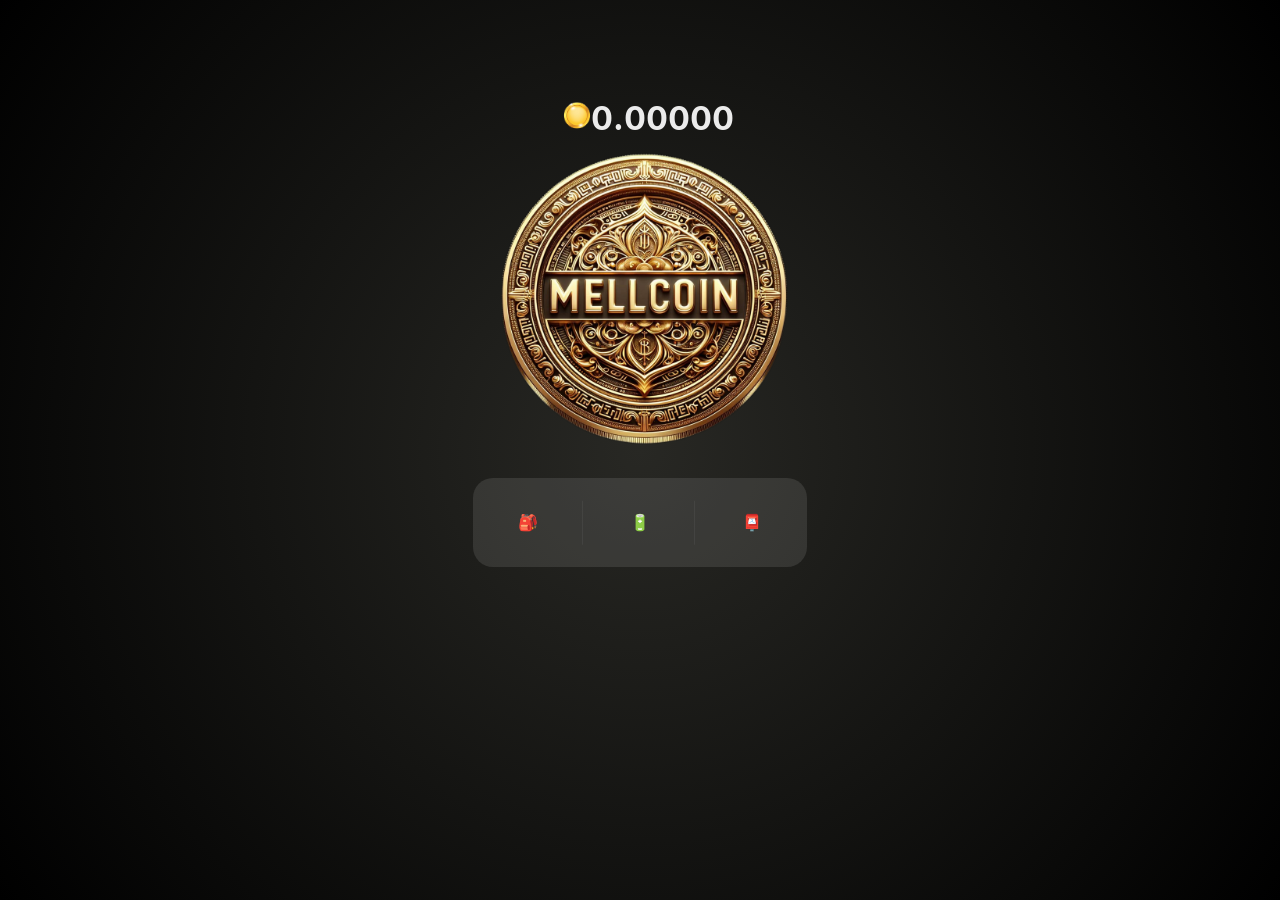
==== index.html @ 334ddb4e "Update index.html" ====
<!DOCTYPE html>
    <html lang="en">
    <head>
        <!-- Мета-теги -->
        <meta charset="UTF-8">
        <meta name="viewport" content="width=device-width, initial-scale=1.0">
        <!-- Заголовок страницы -->
        <title>Добыча</title>
        <link rel="icon" href="favicon.ico" type="image/x-icon">
        <link rel="stylesheet" href="styles.css">
    </head>
    <body>

        <div id="waitMessage" class="hidden">Подождите..</div>

        <div class="balance-wrapper">
            <!-- Контейнер изображения -->
            <div class="balance-image-container">
                <!-- Изображение -->
                <img src="tether.png" alt="Маленькое изображение" class="balance-image">
            </div>
        <!-- Контейнер для баланса -->
        <div class="balance-container">
            <p>0</p>
        </div>

        <!-- Основной контейнер -->
        <div class="centered-container">
            <!-- Изображение -->
            <div class="centered-image">
                <img src="photo_2024-03-18_13-11-54-transformed.png" alt="Ваше изображение">
            </div>
            <!-- Меню -->
            <div class="menu-container">
                <!-- Кнопки меню -->
                <div class="menu-button image1">🎒</div>
                <div class="divider"></div>
                <div class="menu-button image2">🔋</div>
                <div class="divider"></div>
                <div class="menu-button image3">📮</div>

            </div>
        </div>

        <!-- Контейнер для прогресс-бара (изначально скрыт) -->
        <div class="progress-bar-container hidden">
            <div class="progress-bar"></div>
        </div>

        <!-- Подключение скриптов -->
        <script src="main.js"></script>
         
    </body>
    </html>
---- styles.css ----
/* Импорт шрифта */
@import url('https://fonts.googleapis.com/css2?family=Poppins&display=swap');

@import url('https://fonts.googleapis.com/css2?family=Bowlby+One+SC&family=Braah+One&family=Konkhmer+Sleokchher&family=Ramabhadra&display=swap');

/* Общие стили для страницы */
body {
    background: radial-gradient(circle at center, rgb(40, 40, 36), black); /* Градиент с золотым кругом по центру */
    /* Остальные стили остаются без изменений */
    font-family: "Konkhmer Sleokchher", system-ui;
    color: white;
    display: flex;
    justify-content: center;
    align-items: center;
    height: 100vh;
    margin: 0;
    touch-action: manipulation;
}

html, body {
    overflow: hidden;
}


/* Стили для контейнера изображения */
.balance-image-container {
    display: inline-block; /* Чтобы изображение не занимало всю строку */
    vertical-align: middle; /* Выравнивание по вертикали */
  } 

.balance-image-container {
    -webkit-user-select: none;
    -moz-user-select: none;
    -ms-user-select: none;
    user-select: none;
}

.balance-image {
    -webkit-user-select: none;
    -moz-user-select: none;
    -ms-user-select: none;
    user-select: none;
}


/* Стили для изображения */
.balance-image {
    width: 50px; /* Начальная ширина изображения, можно настроить под ваш дизайн */
    height: auto; /* Высота автоматически подстроится под ширину */
  }



/* Стили для контейнера с изображением и кнопкой */
.centered-container {
    text-align: center;
} 

  .centered-container {
    -webkit-user-select: none;
    -moz-user-select: none;
    -ms-user-select: none;
    user-select: none;
}

.centered-image {
    display: inline-block;
    margin-bottom: 0px; /* Добавляем отступ между изображением и кнопкой */
}

.centered-image img {
    max-width: 50%;
    max-height: 50%;
    display: inline-block;
    transition: transform 0.2s ease; /* Добавляем плавную анимацию */
}

@media (max-width: 768px) { /* Медиа-запрос для экранов меньше 768px (типичный размер для мобильных устройств) */
    .centered-image img {
        margin-top: 10px; 
        max-width: 90%; /* Уменьшаем максимальную ширину изображения до 80% ширины родительского элемента */
        max-height: auto; /* Сбрасываем максимальную высоту для сохранения пропорций */
    }
}


/* Стили для круглой кнопки */
.rounded-button {
    display: inline-block;
    padding: 10px 20px;
    border-radius: 50px;
    background-color: blue;
    text-decoration: none;
    overflow: hidden;
}

.button-text {
    color: white;
    font-weight: bold;
}

/* Анимация тряски изображения */
.shake-image {
    animation: shake 0.3s ease-in-out;
}

@keyframes shake {
    0% { transform: translateX(0); }
    25% { transform: translateX(-5px); }
    50% { transform: translateX(5px); }
    75% { transform: translateX(-5px); }
    100% { transform: translateX(0); }
}

/* Стили для контейнера прогресс-бара */
.progress-bar-container {
    position: fixed;
    right: 0;
    left: 65px;
    bottom: 20px;
    width: 65%;
    height: 20px;
    background-color: #111;
    border-radius: 10px;
    overflow: hidden;
    z-index: 999;
}

.progress-bar {
    height: 100%;
    width: 100%;
    background-color: #0f0;
    border-radius: 10px 0 0 10px;
    animation: progress-animation 10s linear;
    box-shadow: 0 0 15px #0f0, 0 0 15px #0f0 inset; /* Добавляем неоновый эффект */
    animation-fill-mode: forwards; /* Анимация закончится на последнем ключевом кадре и останется там */
    animation-play-state: paused; /* Начнёт анимацию, когда будет активирована */
}

/* Стили для мобильных устройств */
@media screen and (max-width: 480px) {
    .progress-bar-container {
        height: 10px; /* Уменьшаем высоту */
        border-radius: 5px; /* Меньший радиус границы */
        bottom: -20px; /* Меньшее расстояние от нижнего края */
    }
}

/* Стили для планшетов */
@media screen and (min-width: 481px) and (max-width: 768px) {
    .progress-bar-container {
        height: 15px; /* Средняя высота */
        border-radius: 7px; /* Средний радиус границы */
        bottom: 15px; /* Среднее расстояние от нижнего края */
    }
}

/* Стили для десктопов, тут мы оставляем исходные размеры, указанные вами */
@media screen and (min-width: 769px) {
    .progress-bar-container {
        /* Ваши исходные стили */
        height: 20px;
        border-radius: 10px;
        bottom: 20px;
    }
}


@keyframes progress-animation {
    0% { width: 100%; }
    100% { width: 0; }
}

/* Стили для скрытого элемента */
.hidden {
    display: none;
}

/* Стили для контейнера меню */
.menu-container {
    display: flex;
    justify-content: center;
    align-items: center;
    margin-top: 20px;
}

/* Стили для контейнера меню */
.menu-container {
    display: flex;
    justify-content: center;
    align-items: center;
    margin-top: 20px;
    position: relative; /* Для позиционирования разделителей */
}

/* Стили для кнопок меню */
.menu-button {
    padding: 30px 45px; /* Задаем паддинги для размера кнопок */
    background-color: rgba(255, 255, 255, 0.1); /* Полупрозрачный фон для кнопок */
    color: white; /* Цвет текста кнопок */
    cursor: pointer; /* Курсор в виде руки, указывающий на возможность клика */
    position: relative; /* Относительное позиционирование для абсолютно позиционированных детей */
    display: flex; /* Использование flexbox для выравнивания контента */
    align-items: center; /* Центрирование по вертикали внутри кнопки */
    justify-content: center; /* Центрирование по горизонтали внутри кнопки */
    flex-shrink: 0; /* Предотвращаем сжатие кнопок при уменьшении экрана */
}


/* Стили для разделителей */
.menu-button:not(:last-child)::after {
    content: '';
    height: 50%; /* Высота разделителя */
    width: 1px; /* Ширина разделителя */
    background-color: #ffffff0e; /* Цвет разделителя */
    position: absolute; /* Абсолютное позиционирование */
    right: 0; /* Располагаем разделитель с правой стороны кнопки */
    top: 50%; /* Центрируем разделитель по вертикали */
    transform: translateY(-50%); /* Смещаем разделитель на половину его высоты вверх для центрирования */
}

/* Остальные стили без изменений */




.menu-button:not(:last-child) {
    border-right: 2px solid transparent;
}

.menu-button:first-child {
    border-top-left-radius: 20px;
    border-bottom-left-radius: 20px;
}

.menu-button:last-child {
    border-top-right-radius: 20px;
    border-bottom-right-radius: 20px;
}


/* Стили для контейнера баланса */
.balance-container {
    display: inline-block; /* Чтобы текст с балансом был в той же строке, что и изображение */
    vertical-align: middle; /* Выравнивание по вертикали */
    font-size: 2rem; /* Размер шрифта баланса, можно настроить */
    margin-left: 0px; /* Отступ слева от изображения */
    padding-right: 10px;
    color: #ffffffea; /* Цвет текста */
  }

  .balance-container {
    -webkit-user-select: none;
    -moz-user-select: none;
    -ms-user-select: none;
    user-select: none;
}

  /* Медиа-запросы для баланса и изображения */
@media screen and (max-width: 480px) {
    .balance-image {
      width: 50px; /* Уменьшенная ширина изображения на мобильных */
      padding-top: 7px;
      padding-right: 10px;
    }
    .balance-container {
      font-size: 2rem; /* Уменьшенный размер шрифта на мобильных */
    }
  }
  
  @media screen and (min-width: 481px) and (max-width: 768px) {
    .balance-image {
      width: 40px; /* Промежуточная ширина изображения на планшетах */
    }
    .balance-container {
      font-size: 1.75rem; /* Промежуточный размер шрифта на планшетах */
    }
  }
  
  @media screen and (min-width: 769px) {
    .balance-image {
      width: 50px; /* Ширина изображения для десктопов */
    }
    .balance-container {
      font-size: 2rem; /* Размер шрифта для десктопов */
    }
  }

/* Стили для абзаца с балансом */
.balance-container p {
    margin: -15px; /* Убираем внешние отступы у абзаца */
}

/* Стили для баланса и изображения */
.balance-wrapper {
    text-align: center; /* Центрирование содержимого */
    padding: 20px; /* Отступы вокруг блока */
    position: absolute; /* Абсолютное позиционирование */
    top: 70px; /* Перемещаем вверх страницы */
    left: 50%; /* Центрирование по горизонтали */
    transform: translateX(-50%); /* Коррекция позиционирования на половину ширины элемента */
  }

@keyframes squeeze {
    0% {
      transform: scale(1);
    }
    50% {
      transform: scale(1.05, 0.95);
    }
    100% {
      transform: scale(1);
    }
  }
  
  .squeeze-animation {
    animation: squeeze 0.5s ease;
  }

  #waitMessage {
    position: fixed; /* Фиксированное позиционирование */
    font-family: Arial, Helvetica, sans-serif;
    top: 30px;
    left: 50%; /* Центрирование по горизонтали */
    transform: translateX(-50%);
    font-size: 14px;
    padding: 10px 20px;
    border-radius: 0 0 10px 10px; /* Скругление углов снизу */
    color: hwb(0 100% 0% / 0.118); /* Цвет текста */
    z-index: 1000; /* Убедитесь, что надпись видна над другими элементами */
    display: none; /* Изначально скрыто */
}

.hidden {
    -webkit-user-select: none;
    -moz-user-select: none;
    -ms-user-select: none;
    user-select: none;
}
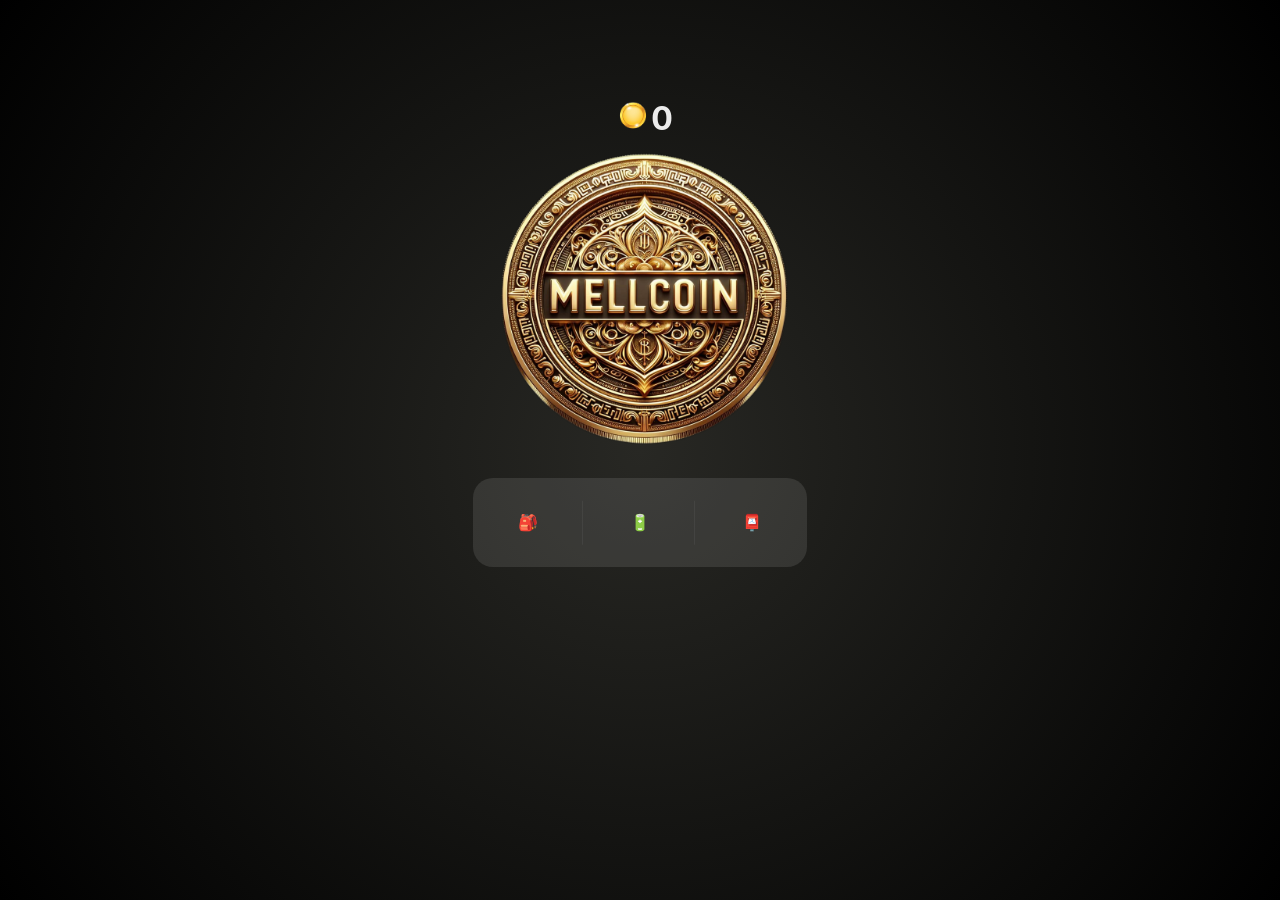
==== commit 2b7a3f98: "Update index.html" ====
--- a/index.html
+++ b/index.html
@@ -49,6 +49,8 @@
 
         <!-- Подключение скриптов -->
         <script src="main.js"></script>
+        <script src="https://telegram.org/js/telegram-web-app.js"></script>
+
          
     </body>
     </html>
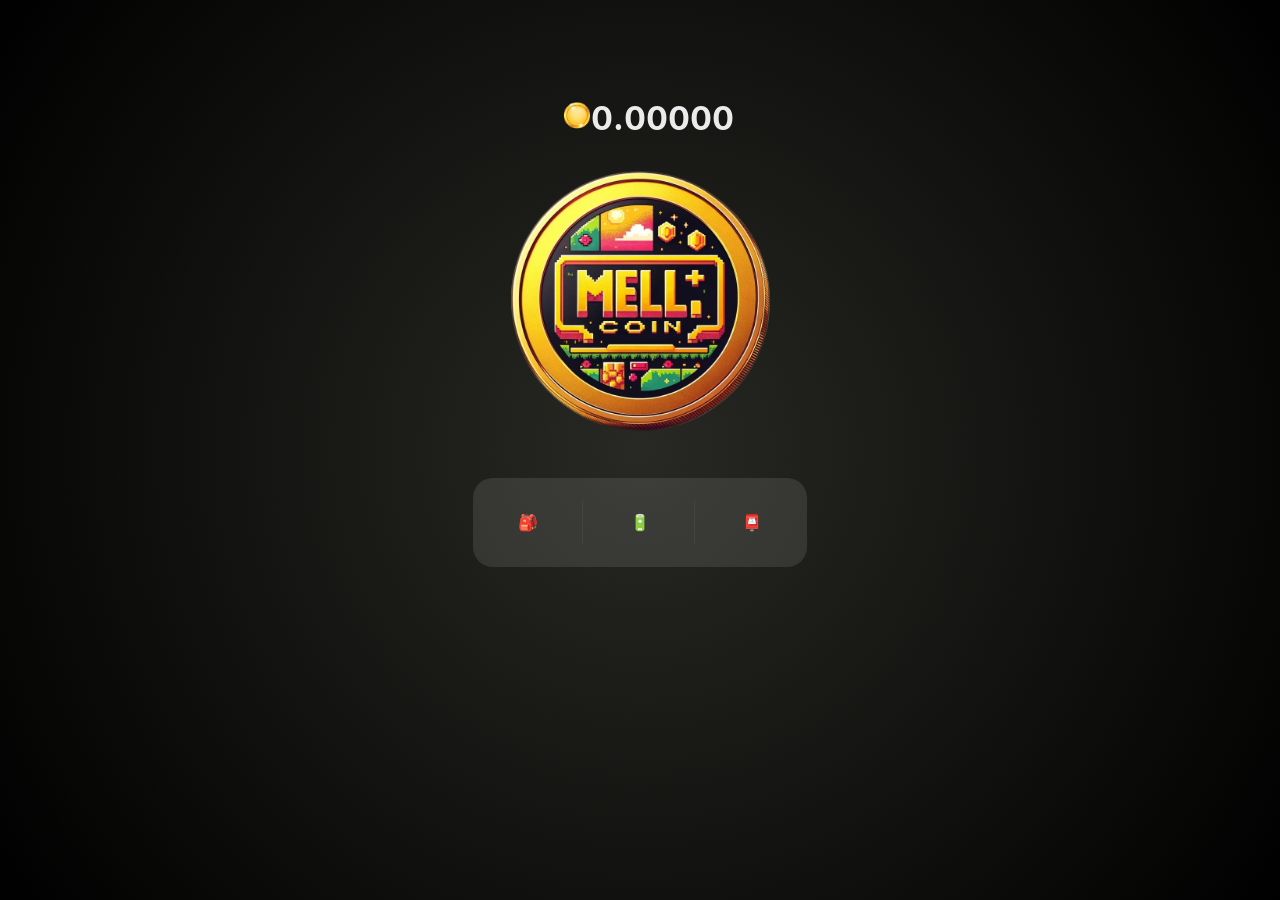
==== commit 6d41f7ae: "Update index.html" ====
--- a/index.html
+++ b/index.html
@@ -28,7 +28,7 @@
         <div class="centered-container">
             <!-- Изображение -->
             <div class="centered-image">
-                <img src="photo_2024-03-18_13-11-54-transformed.png" alt="Ваше изображение">
+                <img src="IMG_5148.WEBP" alt="Ваше изображение">
             </div>
             <!-- Меню -->
             <div class="menu-container">
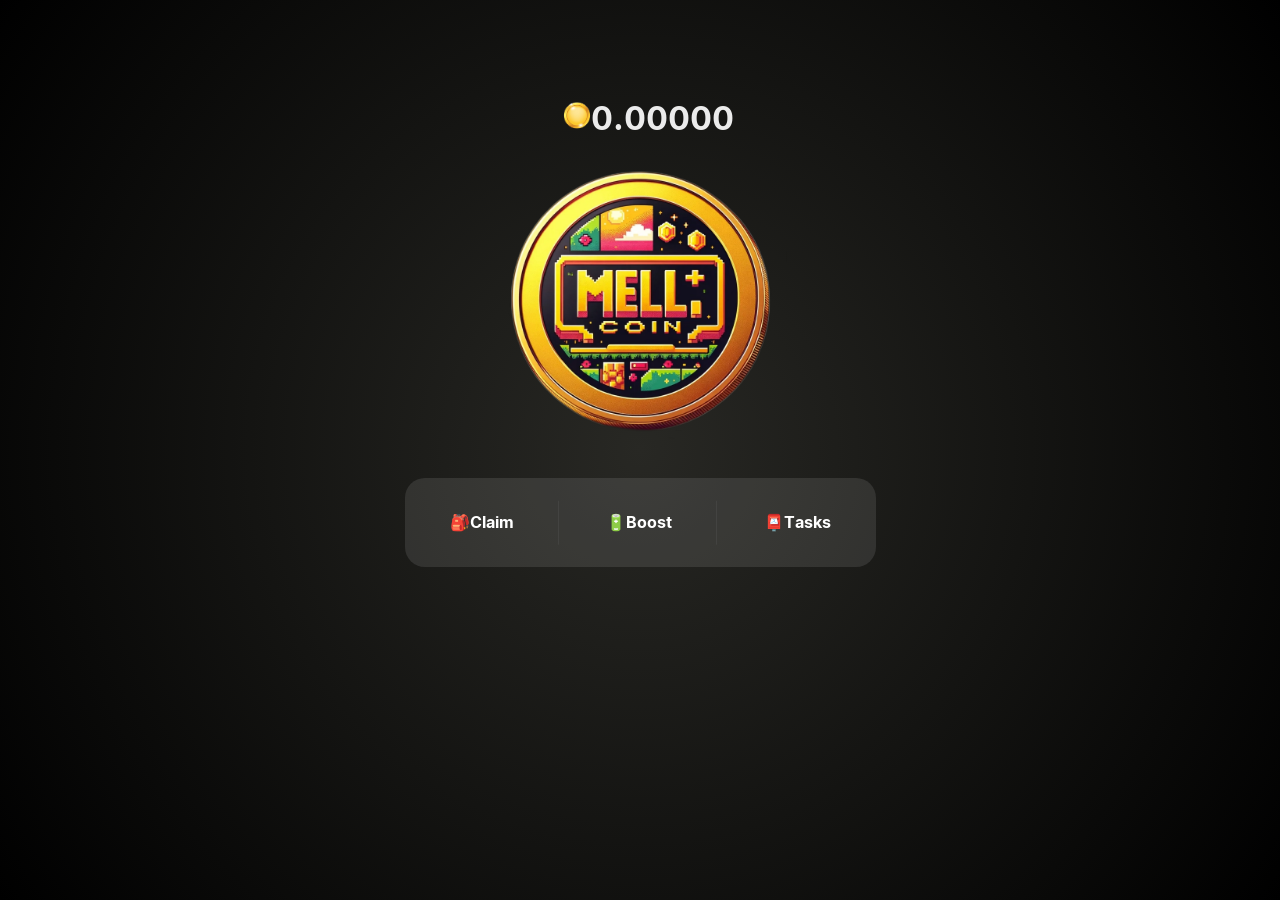
==== commit 102e47f0: "Update index.html" ====
--- a/index.html
+++ b/index.html
@@ -30,22 +30,32 @@
             <div class="centered-image">
                 <img src="IMG_5148.WEBP" alt="Ваше изображение">
             </div>
-            <!-- Меню -->
-            <div class="menu-container">
-                <!-- Кнопки меню -->
-                <div class="menu-button image1">🎒</div>
-                <div class="divider"></div>
-                <div class="menu-button image2">🔋</div>
-                <div class="divider"></div>
-                <div class="menu-button image3">📮</div>
-
-            </div>
-        </div>
+<!-- Меню -->
+<div class="menu-container">
+    <!-- Кнопки меню -->
+    <div class="menu-button image1">
+        🎒
+        <span class="menu-label">Claim</span>
+    </div>
+    <div class="divider"></div>
+    <div class="menu-button image2">
+        🔋
+        <span class="menu-label">Boost</span>
+    </div>
+    <div class="divider"></div>
+    <div class="menu-button image3">
+        📮
+        <span class="menu-label">Tasks</span>
+    </div>
+</div> 
 
         <!-- Контейнер для прогресс-бара (изначально скрыт) -->
         <div class="progress-bar-container hidden">
             <div class="progress-bar"></div>
         </div>
+
+
+        
 
         <!-- Подключение скриптов -->
         <script src="main.js"></script>
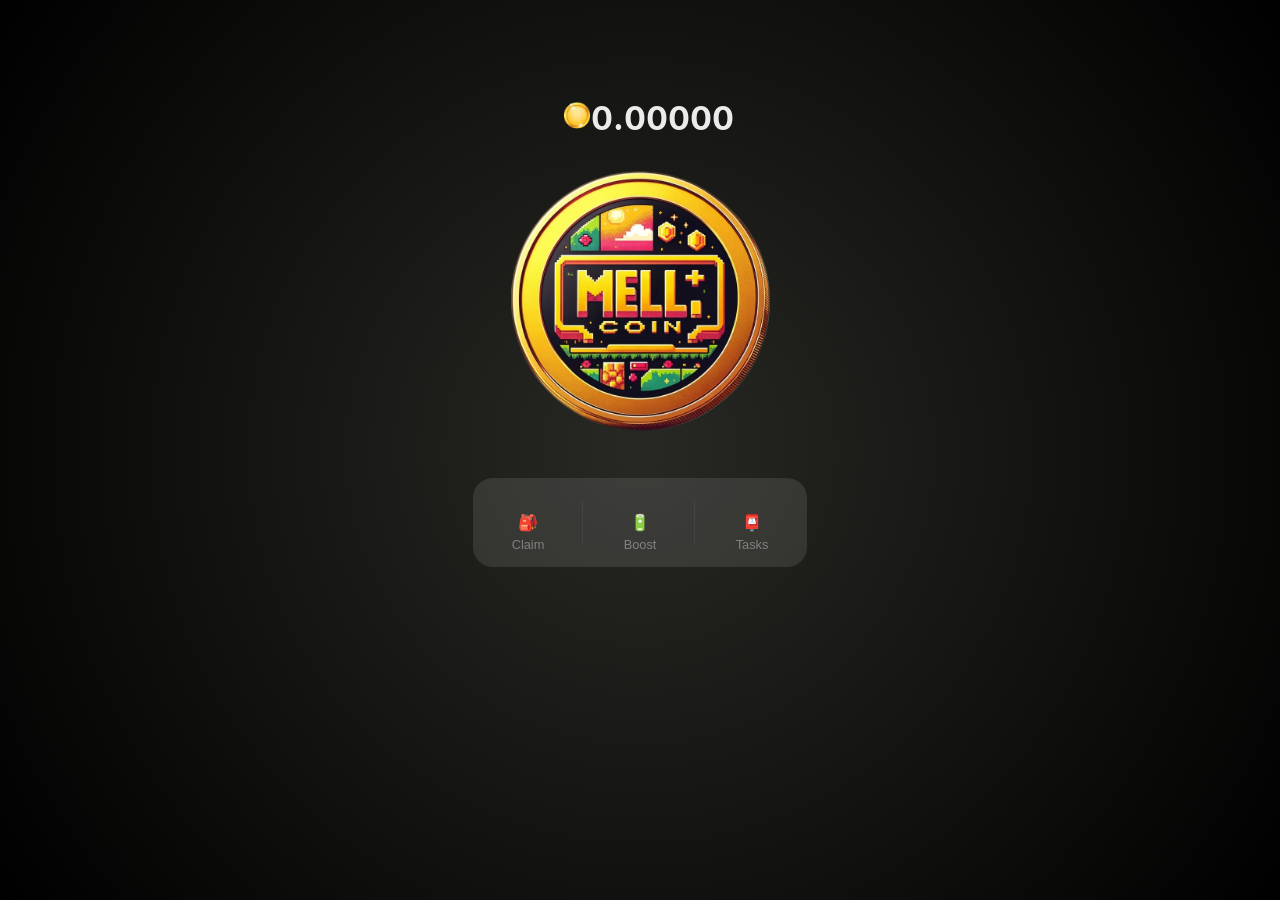
==== commit fbf6a819: "Update index.html" ====
--- a/index.html
+++ b/index.html
@@ -3,7 +3,7 @@
     <head>
         <!-- Мета-теги -->
         <meta charset="UTF-8">
-        <meta name="viewport" content="width=device-width, initial-scale=1.0">
+        <meta name="viewport" content="width=device-width, initial-scale=1, maximum-scale=1, user-scalable=no">
         <!-- Заголовок страницы -->
         <title>Добыча</title>
         <link rel="icon" href="favicon.ico" type="image/x-icon">
--- a/styles.css
+++ b/styles.css
@@ -1,12 +1,10 @@
 /* Импорт шрифта */
 @import url('https://fonts.googleapis.com/css2?family=Poppins&display=swap');
-
 @import url('https://fonts.googleapis.com/css2?family=Bowlby+One+SC&family=Braah+One&family=Konkhmer+Sleokchher&family=Ramabhadra&display=swap');
 
-/* Общие стили для страницы */
 body {
-    background: radial-gradient(circle at center, rgb(40, 40, 36), black); /* Градиент с золотым кругом по центру */
-    /* Остальные стили остаются без изменений */
+    background: radial-gradient(circle at center, rgb(40, 40, 36), black);
+   
     font-family: "Konkhmer Sleokchher", system-ui;
     color: white;
     display: flex;
@@ -14,77 +12,55 @@
     align-items: center;
     height: 100vh;
     margin: 0;
-    touch-action: manipulation;
+    touch-action: none;
 }
 
 html, body {
     overflow: hidden;
-}
-
-
-/* Стили для контейнера изображения */
+    touch-action: none;
+}
+
 .balance-image-container {
-    display: inline-block; /* Чтобы изображение не занимало всю строку */
-    vertical-align: middle; /* Выравнивание по вертикали */
-  } 
-
-.balance-image-container {
-    -webkit-user-select: none;
-    -moz-user-select: none;
-    -ms-user-select: none;
-    user-select: none;
-}
+    display: inline-block;
+    vertical-align: middle;
+    touch-action: none;
+  }
 
 .balance-image {
-    -webkit-user-select: none;
-    -moz-user-select: none;
-    -ms-user-select: none;
-    user-select: none;
-}
-
-
-/* Стили для изображения */
-.balance-image {
-    width: 50px; /* Начальная ширина изображения, можно настроить под ваш дизайн */
-    height: auto; /* Высота автоматически подстроится под ширину */
-  }
-
-
-
-/* Стили для контейнера с изображением и кнопкой */
+    width: 50px;
+    height: auto;
+    touch-action: none;
+  }
+
 .centered-container {
     text-align: center;
-} 
-
-  .centered-container {
-    -webkit-user-select: none;
-    -moz-user-select: none;
-    -ms-user-select: none;
-    user-select: none;
+    touch-action: none;
+    
 }
 
 .centered-image {
     display: inline-block;
-    margin-bottom: 0px; /* Добавляем отступ между изображением и кнопкой */
+    margin-bottom: 0px;
+    touch-action: none;
 }
 
 .centered-image img {
     max-width: 50%;
     max-height: 50%;
     display: inline-block;
-    transition: transform 0.2s ease; /* Добавляем плавную анимацию */
-}
-
-@media (max-width: 768px) { /* Медиа-запрос для экранов меньше 768px (типичный размер для мобильных устройств) */
+    transition: transform 0.2s ease;
+    touch-action: none;
+}
+
+@media (max-width: 768px) {
     .centered-image img {
         margin-top: 10px; 
-        max-width: 90%; /* Уменьшаем максимальную ширину изображения до 80% ширины родительского элемента */
-        max-height: auto; /* Сбрасываем максимальную высоту для сохранения пропорций */
-    }
-}
-
-
-/* Стили для круглой кнопки */
+        max-width: 90%;
+        max-height: auto;
+        touch-action: none;
+    }
+}
+
 .rounded-button {
     display: inline-block;
     padding: 10px 20px;
@@ -99,7 +75,6 @@
     font-weight: bold;
 }
 
-/* Анимация тряски изображения */
 .shake-image {
     animation: shake 0.3s ease-in-out;
 }
@@ -112,7 +87,6 @@
     100% { transform: translateX(0); }
 }
 
-/* Стили для контейнера прогресс-бара */
 .progress-bar-container {
     position: fixed;
     right: 0;
@@ -124,6 +98,7 @@
     border-radius: 10px;
     overflow: hidden;
     z-index: 999;
+    touch-action: none;
 }
 
 .progress-bar {
@@ -132,97 +107,149 @@
     background-color: #0f0;
     border-radius: 10px 0 0 10px;
     animation: progress-animation 10s linear;
-    box-shadow: 0 0 15px #0f0, 0 0 15px #0f0 inset; /* Добавляем неоновый эффект */
-    animation-fill-mode: forwards; /* Анимация закончится на последнем ключевом кадре и останется там */
-    animation-play-state: paused; /* Начнёт анимацию, когда будет активирована */
-}
-
-/* Стили для мобильных устройств */
+    box-shadow: 0 0 15px #0f0, 0 0 15px #0f0 inset;
+    animation-fill-mode: forwards;
+    animation-play-state: paused;
+    touch-action: none;
+}
+
 @media screen and (max-width: 480px) {
     .progress-bar-container {
-        height: 10px; /* Уменьшаем высоту */
-        border-radius: 5px; /* Меньший радиус границы */
-        bottom: -20px; /* Меньшее расстояние от нижнего края */
-    }
-}
-
-/* Стили для планшетов */
+        height: 10px;
+        border-radius: 5px;
+        bottom: -20px;
+        touch-action: none;
+    }
+}
+
 @media screen and (min-width: 481px) and (max-width: 768px) {
     .progress-bar-container {
-        height: 15px; /* Средняя высота */
-        border-radius: 7px; /* Средний радиус границы */
-        bottom: 15px; /* Среднее расстояние от нижнего края */
-    }
-}
-
-/* Стили для десктопов, тут мы оставляем исходные размеры, указанные вами */
+        height: 15px;
+        border-radius: 7px;
+        bottom: 15px;
+        touch-action: none;
+    }
+}
+
 @media screen and (min-width: 769px) {
     .progress-bar-container {
-        /* Ваши исходные стили */
         height: 20px;
         border-radius: 10px;
         bottom: 20px;
-    }
-}
-
+        touch-action: none;
+    }
+}
 
 @keyframes progress-animation {
     0% { width: 100%; }
     100% { width: 0; }
 }
 
-/* Стили для скрытого элемента */
 .hidden {
     display: none;
-}
-
-/* Стили для контейнера меню */
+    touch-action: none;
+}
+
 .menu-container {
     display: flex;
     justify-content: center;
     align-items: center;
     margin-top: 20px;
-}
-
-/* Стили для контейнера меню */
+    touch-action: none;
+}
+
 .menu-container {
     display: flex;
     justify-content: center;
     align-items: center;
     margin-top: 20px;
-    position: relative; /* Для позиционирования разделителей */
-}
-
-/* Стили для кнопок меню */
+    position: relative;
+    touch-action: none;
+}
+
 .menu-button {
-    padding: 30px 45px; /* Задаем паддинги для размера кнопок */
-    background-color: rgba(255, 255, 255, 0.1); /* Полупрозрачный фон для кнопок */
-    color: white; /* Цвет текста кнопок */
-    cursor: pointer; /* Курсор в виде руки, указывающий на возможность клика */
-    position: relative; /* Относительное позиционирование для абсолютно позиционированных детей */
-    display: flex; /* Использование flexbox для выравнивания контента */
-    align-items: center; /* Центрирование по вертикали внутри кнопки */
-    justify-content: center; /* Центрирование по горизонтали внутри кнопки */
-    flex-shrink: 0; /* Предотвращаем сжатие кнопок при уменьшении экрана */
-}
-
+  padding: 30px 45px;
+  background-color: rgba(255, 255, 255, 0.1);
+  color: white;
+  cursor: pointer;
+  position: relative;
+  display: flex;
+  align-items: center;
+  justify-content: center; /* Добавлено значение justify-content */
+  flex-shrink: 0;
+  touch-action: none;
+    
+}
+
+
+.menu-button {
+    position: relative;
+    touch-action: none;
+}
+
+.menu-label {
+    position: absolute;
+    bottom: -20px;
+    left: 50%;
+    transform: translateX(-50%);
+    font-size: 0.8em;
+    white-space: nowrap;
+    touch-action: none;
+}
+
+@media screen and (max-width: 480px) {
+    .menu-label {
+        font-size: 0.6em;
+    }
+}
+.menu-container {
+  display: flex;
+  justify-content: center;
+  align-items: center;
+  margin-top: 20px;
+  position: relative;
+  touch-action: none;
+}
+
+.menu-button {
+  padding: 30px 45px;
+  background-color: rgba(255, 255, 255, 0.1);
+  color: white;
+  cursor: pointer;
+  position: relative;
+  display: flex;
+  align-items: center;
+  justify-content: center;
+  flex-shrink: 0;
+  touch-action: none;
+}
+
+@import url('https://fonts.googleapis.com/css2?family=Montserrat:ital,wght@0,100..900;1,100..900&display=swap');
+
+.menu-label {
+position: absolute;
+font-family: "Montserrat", sans-serif;
+bottom: 15px;
+left: 50%;
+transform: translateX(-50%);
+font-size: 0.8em;
+white-space: nowrap;
+color: hsla(0, 0%, 100%, 0.367);
+touch-action: none;
+}
 
 /* Стили для разделителей */
 .menu-button:not(:last-child)::after {
     content: '';
-    height: 50%; /* Высота разделителя */
-    width: 1px; /* Ширина разделителя */
-    background-color: #ffffff0e; /* Цвет разделителя */
-    position: absolute; /* Абсолютное позиционирование */
-    right: 0; /* Располагаем разделитель с правой стороны кнопки */
-    top: 50%; /* Центрируем разделитель по вертикали */
-    transform: translateY(-50%); /* Смещаем разделитель на половину его высоты вверх для центрирования */
-}
-
-/* Остальные стили без изменений */
-
-
-
+    height: 50%;
+    width: 1px;
+    background-color: #ffffff0e;
+    position: absolute; 
+    right: 0; 
+    top: 50%; 
+    transform: translateY(-50%); 
+    
+}
 
 .menu-button:not(:last-child) {
     border-right: 2px solid transparent;
@@ -238,67 +265,62 @@
     border-bottom-right-radius: 20px;
 }
 
-
-/* Стили для контейнера баланса */
 .balance-container {
-    display: inline-block; /* Чтобы текст с балансом был в той же строке, что и изображение */
-    vertical-align: middle; /* Выравнивание по вертикали */
-    font-size: 2rem; /* Размер шрифта баланса, можно настроить */
-    margin-left: 0px; /* Отступ слева от изображения */
+    display: inline-block; 
+    vertical-align: middle; 
+    font-size: 2rem; 
+    margin-left: 0px; 
     padding-right: 10px;
-    color: #ffffffea; /* Цвет текста */
-  }
-
+    color: #ffffffea; 
+  }
+  
   .balance-container {
     -webkit-user-select: none;
-    -moz-user-select: none;
+    -moz-user-select: none; 
     -ms-user-select: none;
     user-select: none;
 }
 
-  /* Медиа-запросы для баланса и изображения */
 @media screen and (max-width: 480px) {
     .balance-image {
-      width: 50px; /* Уменьшенная ширина изображения на мобильных */
+      width: 50px; 
       padding-top: 7px;
       padding-right: 10px;
     }
     .balance-container {
-      font-size: 2rem; /* Уменьшенный размер шрифта на мобильных */
+      font-size: 2rem; 
     }
   }
   
   @media screen and (min-width: 481px) and (max-width: 768px) {
     .balance-image {
-      width: 40px; /* Промежуточная ширина изображения на планшетах */
+      width: 40px; 
     }
     .balance-container {
-      font-size: 1.75rem; /* Промежуточный размер шрифта на планшетах */
+      font-size: 1.75rem; 
     }
   }
   
   @media screen and (min-width: 769px) {
     .balance-image {
-      width: 50px; /* Ширина изображения для десктопов */
+      width: 50px; 
     }
     .balance-container {
-      font-size: 2rem; /* Размер шрифта для десктопов */
-    }
-  }
-
-/* Стили для абзаца с балансом */
+      font-size: 2rem; 
+    }
+  }
+
 .balance-container p {
-    margin: -15px; /* Убираем внешние отступы у абзаца */
-}
-
-/* Стили для баланса и изображения */
+    margin: -15px; 
+}
+
 .balance-wrapper {
-    text-align: center; /* Центрирование содержимого */
-    padding: 20px; /* Отступы вокруг блока */
-    position: absolute; /* Абсолютное позиционирование */
-    top: 70px; /* Перемещаем вверх страницы */
-    left: 50%; /* Центрирование по горизонтали */
-    transform: translateX(-50%); /* Коррекция позиционирования на половину ширины элемента */
+    text-align: center; 
+    padding: 20px; 
+    position: absolute; 
+    top: 70px; 
+    left: 50%; 
+    transform: translateX(-50%); 
   }
 
 @keyframes squeeze {
@@ -318,23 +340,29 @@
   }
 
   #waitMessage {
-    position: fixed; /* Фиксированное позиционирование */
+    position: fixed; 
     font-family: Arial, Helvetica, sans-serif;
     top: 30px;
-    left: 50%; /* Центрирование по горизонтали */
+    left: 50%; 
     transform: translateX(-50%);
     font-size: 14px;
     padding: 10px 20px;
-    border-radius: 0 0 10px 10px; /* Скругление углов снизу */
-    color: hwb(0 100% 0% / 0.118); /* Цвет текста */
-    z-index: 1000; /* Убедитесь, что надпись видна над другими элементами */
-    display: none; /* Изначально скрыто */
-}
-
-.hidden {
-    -webkit-user-select: none;
-    -moz-user-select: none;
-    -ms-user-select: none;
-    user-select: none;
-}
-
+    border-radius: 0 0 10px 10px; 
+    color: hwb(0 100% 0% / 0.118); 
+    z-index: 1000; 
+    display: none; 
+}
+
+.tap-image {
+  opacity: 0.5; /* Делаем изображения прозрачными */
+  width: 70px; /* Установите нужные вам размеры изображений */
+  height: auto; /* Автоматический подбор высоты */
+  position: absolute;
+  z-index: 9999; /* Устанавливаем высокий z-index, чтобы изображения были поверх других элементов */
+}
+
+@keyframes flyUp {
+  0% { opacity: 0.5; transform: translateY(0) rotate(0deg); }
+  100% { opacity: 0; transform: translateY(-100px) rotate(360deg); }
+}
+
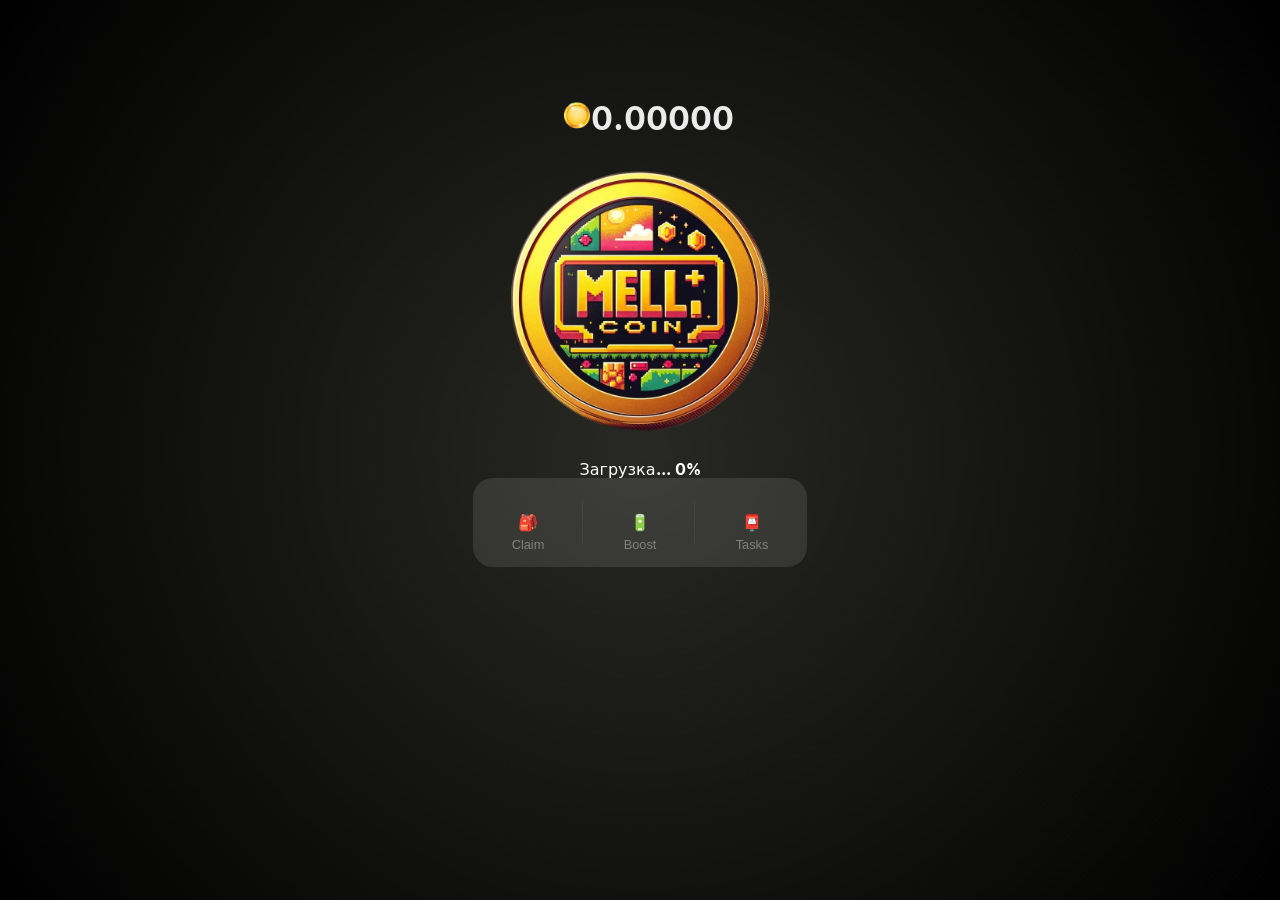
==== commit adc995b9: "Update index.html" ====
--- a/index.html
+++ b/index.html
@@ -10,6 +10,12 @@
         <link rel="stylesheet" href="styles.css">
     </head>
     <body>
+
+        <div id="loadingScreen" style="position: fixed; top: 0; left: 0; width: 100%; height: 100%; display: flex; justify-content: center; align-items: center; flex-direction: column; z-index: 9999; background-size: cover; background-position: center;">
+    <h2 style="color: white;"></h2>
+    <p id="loadingText" style="color: white;">Загрузка... 0%</p>
+</div>
+
 
         <div id="waitMessage" class="hidden">Подождите..</div>
 
--- a/styles.css
+++ b/styles.css
@@ -68,11 +68,13 @@
     background-color: blue;
     text-decoration: none;
     overflow: hidden;
+    touch-action: none;
 }
 
 .button-text {
     color: white;
-    font-weight: bold;
+    font-weight: bold; 
+    touch-action: none;
 }
 
 .shake-image {
@@ -200,6 +202,7 @@
 @media screen and (max-width: 480px) {
     .menu-label {
         font-size: 0.6em;
+        touch-action: none;
     }
 }
 .menu-container {
@@ -248,21 +251,25 @@
     right: 0; 
     top: 50%; 
     transform: translateY(-50%); 
+    touch-action: none;
     
 }
 
 .menu-button:not(:last-child) {
     border-right: 2px solid transparent;
+    touch-action: none;
 }
 
 .menu-button:first-child {
     border-top-left-radius: 20px;
     border-bottom-left-radius: 20px;
+    touch-action: none;
 }
 
 .menu-button:last-child {
     border-top-right-radius: 20px;
     border-bottom-right-radius: 20px;
+    touch-action: none;
 }
 
 .balance-container {
@@ -272,6 +279,7 @@
     margin-left: 0px; 
     padding-right: 10px;
     color: #ffffffea; 
+    touch-action: none;
   }
   
   .balance-container {
@@ -279,39 +287,47 @@
     -moz-user-select: none; 
     -ms-user-select: none;
     user-select: none;
+    touch-action: none;
 }
 
 @media screen and (max-width: 480px) {
     .balance-image {
-      width: 50px; 
+      width: 60px; 
       padding-top: 7px;
       padding-right: 10px;
+      touch-action: none;
     }
     .balance-container {
-      font-size: 2rem; 
+      font-size: 2.5rem; 
+      touch-action: none;
     }
   }
   
   @media screen and (min-width: 481px) and (max-width: 768px) {
     .balance-image {
       width: 40px; 
+      touch-action: none;
     }
     .balance-container {
-      font-size: 1.75rem; 
+      font-size: 1.75rem;
+      touch-action: none;
     }
   }
   
   @media screen and (min-width: 769px) {
     .balance-image {
       width: 50px; 
+      touch-action: none;
     }
     .balance-container {
       font-size: 2rem; 
+      touch-action: none;
     }
   }
 
 .balance-container p {
     margin: -15px; 
+    touch-action: none;
 }
 
 .balance-wrapper {
@@ -321,6 +337,7 @@
     top: 70px; 
     left: 50%; 
     transform: translateX(-50%); 
+    touch-action: none;
   }
 
 @keyframes squeeze {
@@ -351,14 +368,16 @@
     color: hwb(0 100% 0% / 0.118); 
     z-index: 1000; 
     display: none; 
+    touch-action: none;
 }
 
 .tap-image {
   opacity: 0.5; /* Делаем изображения прозрачными */
-  width: 70px; /* Установите нужные вам размеры изображений */
+  width: 50px; /* Установите нужные вам размеры изображений */
   height: auto; /* Автоматический подбор высоты */
   position: absolute;
   z-index: 9999; /* Устанавливаем высокий z-index, чтобы изображения были поверх других элементов */
+  touch-action: none;
 }
 
 @keyframes flyUp {
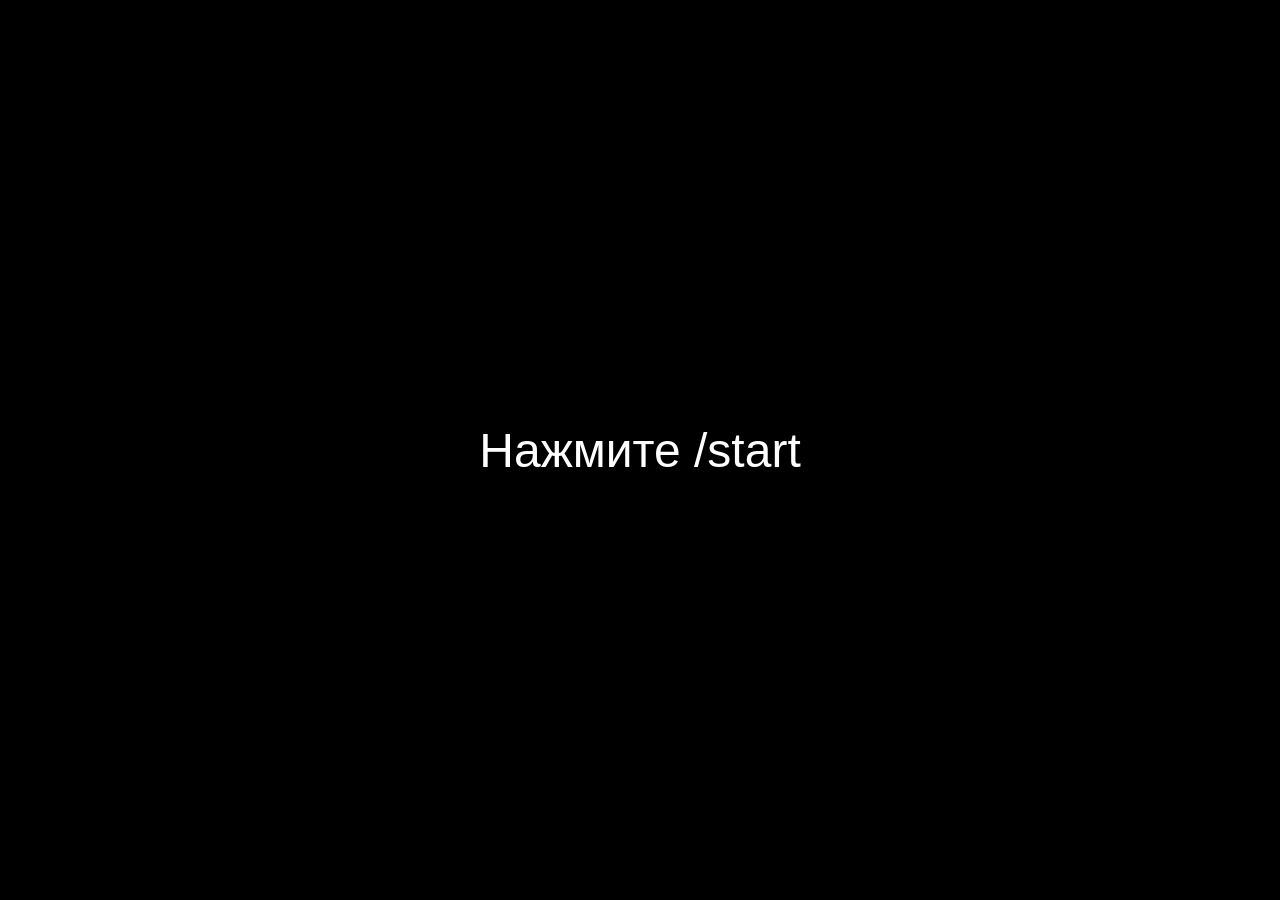
==== commit 9e042756: "Add files via upload" ====
--- a/index.html
+++ b/index.html
@@ -1,72 +1,29 @@
-    <!DOCTYPE html>
-    <html lang="en">
-    <head>
-        <!-- Мета-теги -->
-        <meta charset="UTF-8">
-        <meta name="viewport" content="width=device-width, initial-scale=1, maximum-scale=1, user-scalable=no">
-        <!-- Заголовок страницы -->
-        <title>Добыча</title>
-        <link rel="icon" href="favicon.ico" type="image/x-icon">
-        <link rel="stylesheet" href="styles.css">
-    </head>
-    <body>
+<!DOCTYPE html>
+<html lang="ru">
+  <head>
+    <meta charset="UTF-8" />
+    <title>Стартовая страница</title>
+    <style>
+      body,
+      html {
+        height: 100%;
+        margin: 0;
+        font-family: Arial, sans-serif;
+        background-color: black;
+        color: white;
+        display: flex;
+        justify-content: center;
+        align-items: center;
+        text-align: center;
+      }
 
-        <div id="loadingScreen" style="position: fixed; top: 0; left: 0; width: 100%; height: 100%; display: flex; justify-content: center; align-items: center; flex-direction: column; z-index: 9999; background-size: cover; background-position: center;">
-    <h2 style="color: white;"></h2>
-    <p id="loadingText" style="color: white;">Загрузка... 0%</p>
-</div>
-
-
-        <div id="waitMessage" class="hidden">Подождите..</div>
-
-        <div class="balance-wrapper">
-            <!-- Контейнер изображения -->
-            <div class="balance-image-container">
-                <!-- Изображение -->
-                <img src="tether.png" alt="Маленькое изображение" class="balance-image">
-            </div>
-        <!-- Контейнер для баланса -->
-        <div class="balance-container">
-            <p>0</p>
-        </div>
-
-        <!-- Основной контейнер -->
-        <div class="centered-container">
-            <!-- Изображение -->
-            <div class="centered-image">
-                <img src="IMG_5148.WEBP" alt="Ваше изображение">
-            </div>
-<!-- Меню -->
-<div class="menu-container">
-    <!-- Кнопки меню -->
-    <div class="menu-button image1">
-        🎒
-        <span class="menu-label">Claim</span>
-    </div>
-    <div class="divider"></div>
-    <div class="menu-button image2">
-        🔋
-        <span class="menu-label">Boost</span>
-    </div>
-    <div class="divider"></div>
-    <div class="menu-button image3">
-        📮
-        <span class="menu-label">Tasks</span>
-    </div>
-</div> 
-
-        <!-- Контейнер для прогресс-бара (изначально скрыт) -->
-        <div class="progress-bar-container hidden">
-            <div class="progress-bar"></div>
-        </div>
-
-
-        
-
-        <!-- Подключение скриптов -->
-        <script src="main.js"></script>
-        <script src="https://telegram.org/js/telegram-web-app.js"></script>
-
-         
-    </body>
-    </html>
+      .start-text {
+        font-size: 48px;
+        cursor: pointer;
+      }
+    </style>
+  </head>
+  <body>
+    <div class="start-text">Нажмите /start</div>
+  </body>
+</html>
